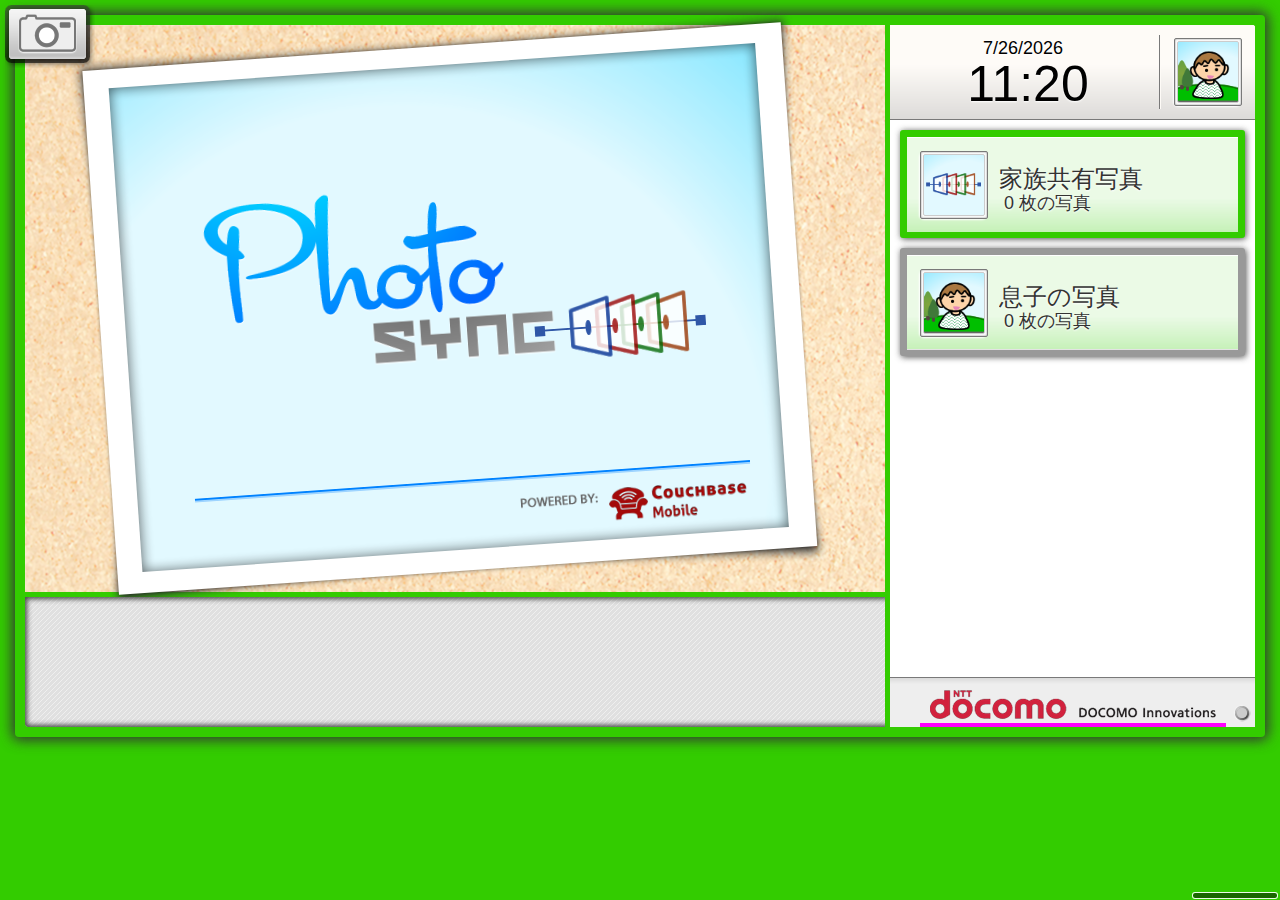
==== examples/PhotoShare/photoshare/_attachments/index.html @ 5a2bfc91 "Adding a PhotoShare demo app into examples folder" ====
<!--
/**
 * Copyright (c) 2011 DOCOMO Innovations, Inc.
 *
 * DOCOMO Innovations, Inc. (DOCOMO Innovations) licenses
 * this software under the Apache License, Version 2.0 (Apache License 2.0)
 * for the software disclosed herein. For terms and conditions under
 * the Apache License 2.0, please refer to http://www.apache.org/licenses/.
 *
 * DOCOMO Innovations may not be held liable for failing to maintain or
 * support the software, and DOCOMO Innovations is not responsible for
 * any damage or loss experienced from using the software.
 *
 * Please contact the IT Manager at DOCOMO Innovations for all issues
 * related to the software.
 *
 */
 -->
<!DOCTYPE HTML>
<html>
<head>
<title>DOCOMO Innovations - Photo Share App</title>
    <!-- <meta name="viewport" content="width=device-width, initial-scale=1, maximum-scale=1"> -->
    <meta http-equiv="Content-Type" content="text/html; charset=UTF-8"/>
    <link rel="stylesheet" href="css/style.css" />
  
    <script type="text/javascript">
	var myScroll;
	function loaded() {
	    myScroll = new iScroll('wrapper');
	}
	document.addEventListener('touchmove', function (e) { e.preventDefault(); }, false);
	document.addEventListener('DOMContentLoaded', loaded, false);
	
    </script>
    
    <style type="text/css" media="all"> 
	#wrapper {
	    height:100%;
	    overflow:auto;
	}
	#scroller {
	  /*
	    width:101%;
	    height:100%;
	    float:left;
	    padding:0;
	  */
	    
	float:left;
	width:870px;
	height:130px;
	padding:0;
	}
    </style>
</head>


<!-- 
    Notes:
    - Set the body class to "user_color_" + orange, red, blue, green to change the frame color
    - To turn on overlay mode add the "overlay-mode" class to the body.
    - I have also disabled scrolling. To re-enable scroll, remove "overflow: hidden" from line 26 of the CSS file.
 -->
<body class="overlay-mode---">
<div id="page-wrapper" data-role="page">

<!-- Outer Frame -->
<div class="outer-frame" >

<!-- Camera Icon -->
<a href="javascript: void(0);" id="camera_button"></a>


<!-- Col1 : Main Area and Thm Area-->
    <div id="col1" class="columns">


    <!-- Col 1 : Stage Panel: Main Photo Viewing Panel -->
	    <div id="stage-panel">
	        
	        <!-- 
			    Notes:
			    - All the photos use the same DOM structure.
			    - There are additional classes that'll set the size and styles
			    - For the full res photos, we will need to set either horizontal or vertical
			    - If possible, please add the style "-webkit-transform: rotate(5deg);" to the ul element and randomly sets the rotation value between -5deg ~ 5deg.
			 -->
	        <!-- SAMPLE: Horizontal Photo -->
	           <ul class="photo-template photo-large-horizontal" id="stage-photo">
	               <li class="overlay"></li>
	               <li class="photo"></li>
	               <li class="border"></li>
	           </ul>
	        
            <!-- SAMPLE: Vertical Photo -->
               <!-- <ul class="photo-template photo-large-vertical"  style="display: none;">
                   <li class="overlay"></li>
                   <li class="photo"></li>
                   <li class="border"></li>
               </ul> -->

	        
	        
	        
	    </div><!-- //stage-panel -->


    <!-- Col 1 :  Thm Panel : Thumbnail Viewing Panel -->
	    <div id="thm-panel">
		
			<div class="thm-panel-container"> <!-- The outer container of the thm panel for scrolling -->

	        <div id="wrapper">
		    <div id="scroller">
			    <div id="thm-images-attachpoint" class=""><!-- attach thm images here -->

			            <!-- 
			                Notes:
			                - The thumbnail photos use the same DOM structure.
			                - The "selected" class will set the green glow around the thumbnail
			                - by adding "friend_color_" + red, blue, orange and green will set the color of the borders
			             -->
				     
			
			<!-- SAMPLE thumbnail: Default color -->
		               <ul class="photo-template photo-thumbnail" style="display:none;">
		                   <li class="overlay"></li>
		                   <li class="photo"></li>
		                   <li class="border"></li>
		               </ul>

                       <!-- SAMPLE thumbnail: Default color, selected-->
                       <!-- <ul class="photo-template photo-thumbnail selected" >
                           <li class="overlay"></li>
                           <li class="photo"></li>
                           <li class="border"></li>
                       </ul> -->

                       <!-- SAMPLE thumbnail: Default color, selected-->
                       <!-- <ul class="photo-template photo-thumbnail friend_color_red" >
                           <li class="overlay"></li>
                           <li class="photo"></li>
                           <li class="border"></li>
                       </ul> -->

                       <!-- SAMPLE thumbnail: Default color, selected-->
                       <!-- <ul class="photo-template photo-thumbnail friend_color_blue" >
                           <li class="overlay"></li>
                           <li class="photo"></li>
                           <li class="border"></li>
                       </ul> -->
		  
		           
			    </div><!-- //#thm-images-attachpoint -->
	          </div>
		</div>
			 </div><!-- //thm-panel-container -->

	    </div><!-- //#thm-panel -->

    </div><!-- //#col1 -->


 
 
 

<!-- Col2 : User Selection Area -->
    <div id="col2" class="columns">
	    
	        <!-- Col 2 :  Header : Displays time and user profile pic -->
		        <div class="col2-header">
		            <div class="date-time-container text-shadow">
			            <div id="date" class="date-label">
			                Monday, 09/26/2011
			            </div>
			            <div id="time" class="time">
			                12:34
			                <label id="time-period" class="date-label">PM</label>
			            </div>
			        </div><!-- //date-time-container -->
		
			        <div id="user-profile-attachpoint"> <!-- attach user profile image here -->

		                  <!-- SAMPLE thumbnail: Default color, selected-->
		                       <ul class="photo-template photo-user-profile" >
		                           <li class="overlay"></li>
		                           <li id="user-profile-pic" class="photo profile-pic-all"></li>
		                           <li class="border"></li>
		                       </ul>
                       			        
			        </div><!-- //user-profile-attachpoint -->
		        </div><!-- //col2-header -->



	       <!-- Col 2 : Friends List : List of Friends -->
		        <div id="friend-button-attachpoint" class="col2-body"><!--  attach friends button here -->
                    <!-- 
                        Notes:
                        - by adding "friend_color_" + red, blue, orange and green will set the color of the border and background
                        - The "Selected" class will set the border to the "friend_color"
                     -->

                   <!-- Button template : Everyone's photo HIDDEN -->
		      <a href="#all" id="all" class="friend-button text-shadow friend-color-orange" style="display: none;">
	                    <div class="friend-button-inner">
		                  <ul class="photo-template photo-user-profile" >
	                               <li class="overlay"></li>
	                               <li class="photo profile-pic-all"></li>
	                               <li class="border"></li>
	                           </ul>
    
	                           <div class="friend-name-container name">
	                                <label class="name-label">家族共有写真</label> 
	                                <span class="photo-count">0 枚の写真</span>
	                           </div>
	                         </div>
	                </a>

                    <!-- Button Template : My Photos (User target will dynamically change) -->
                        <a href="#myphotos" id="myphotos" class="friend-button text-shadow friend-color-orange selected">
                              <div class="friend-button-inner">
                                  <ul class="photo-template photo-user-profile" >
                                       <li class="overlay"></li>
                                       <li class="photo profile-pic-all"></li>
                                       <li class="border"></li>
                                   </ul>
        
                                   <div class="friend-name-container name">
                                        <label class="name-label">家族共有写真</label>
                                        <span class="photo-count">0 枚の写真</span>
                                   </div>
                               </div>
                        </a>                 


                    <!-- Button template : Grandpas -->
			            <a href="#grandpa" id="grandpa" class="friend-button text-shadow friend-color-red">
				              <div class="friend-button-inner">
				                  <ul class="photo-template photo-user-profile" >
		                               <li class="overlay"></li>
		                               <li class="photo profile-pic-grandpa"></li>
		                               <li class="border"></li>
		                           </ul>
		
		                           <div class="friend-name-container name">
		                                <label class="name-label">おじいちゃん</label>
		                                <span class="photo-count">0 枚の写真</span>
		                           </div>
			                   </div>
			            </a>

                    <!-- Button template : Moms -->
                        <a href="#mom" id="mom" class="friend-button text-shadow friend-color-blue ">
                              <div class="friend-button-inner">
                                  <ul class="photo-template photo-user-profile" >
                                       <li class="overlay"></li>
                                       <li class="photo profile-pic-mom"></li>
                                       <li class="border"></li>
                                   </ul>
                                   <div class="friend-name-container name">
                                        <label class="name-label">お母さん</label>
                                        <span class="photo-count">0 枚の写真</span>
                                   </div>
                               </div>
                        </a>

                   <!-- Button template : Kids -->
                        <a href="#kid" id="kid" class="friend-button text-shadow friend-color-green">
                              <div class="friend-button-inner">
                                  <ul class="photo-template photo-user-profile" >
                                       <li class="overlay"></li>
                                       <li class="photo profile-pic-kid"></li>
                                       <li class="border"></li>
                                   </ul>
                                   <div class="friend-name-container name">
                                        <label class="name-label">息子</label>
                                        <span class="photo-count">0 枚の写真</span>
                                   </div>
                               </div>
                        </a>                        		        
		            
		        </div><!-- //col2-body -->



    		<!-- Col 2 : Footer : DII Logo and AJAX status icon -->
		        <div class="col2-footer">
		            <div class="dii-logo"></div>


                    <!-- 
                        Notes:
                        - The status indicator can change colors. 
                        - Use the classes offline, online, loading, error to set the colors
                     -->
		            <div id="status-indicator" class="offline online loading error "></div> <!-- Use this ID and change the class to one of the 4 states during your xhr request -->
		        </div><!-- //col2-footer -->


    </div><!-- //#col2 -->

</div> <!-- //Outer Frame -->

</div><!-- #page-wrapper -->


<div id="overlay">
    <div class="drag-instruction-text"></div>    
</div>
<script type="application/javascript" src="javascript/iscroll.js"></script>
<script src="javascript/jquery-1.6.4.min.js"></script>
<script src="javascript/phonegap-1.2.0.js"></script>
<script src="javascript/coux.js"></script>
<script src="javascript/app.js"></script>
</body>
</html>
---- examples/PhotoShare/photoshare/_attachments/css/style.css ----
/**
 * Copyright (c) 2011 DOCOMO Innovations, Inc.
 *
 * DOCOMO Innovations, Inc. (DOCOMO Innovations) licenses
 * this software under the Apache License, Version 2.0 (Apache License 2.0)
 * for the software disclosed herein. For terms and conditions under
 * the Apache License 2.0, please refer to http://www.apache.org/licenses/.
 *
 * DOCOMO Innovations may not be held liable for failing to maintain or
 * support the software, and DOCOMO Innovations is not responsible for
 * any damage or loss experienced from using the software.
 *
 * Please contact the IT Manager at DOCOMO Innovations for all issues
 * related to the software.
 *
 */

/******************** CSS Mobile Reset ********************/
html, body
{
    margin: 0;
    padding: 0; 
    border: 0;
}

body 
{
    font-family: Arial, sans-serif;
    line-height:1.5;
    font-size:16px;
    background: #fff;
    color: #000;
    word-wrap: break-word;
    -webkit-text-size-adjust: none;
    width: 1280px;

    /*
    height: 800px;
    height: 752px;
    height: 100%;
    overflow: hidden;
    */
}

h1, h2, h3, h4, h5, h6 { font-weight: normal; }

p img { float: left; margin: 0 10px 5px 0; padding: 0; }

img { border: 0; max-width: 100%; }

table { width:auto; border-collapse: collapse;border-spacing: 0; }


/******************** Typography ********************/

.date-time-container {
    color: 797979 !important;
    }
    
.time {
    font-size: 50px;
    }

.date-label,
.photo-count {
    font-size: 18px;
    }
    
.name-label {
    display: block;
    }

.name {
    font-size: 24px;
    overflow: hidden;
    color: #333;
    font-weight: normal;
    line-height: .9em;
    }

.text-shadow {
    text-shadow: 0px 1px 2px #fff;
    }

a.friend-button {
    font-weight: normal;
    text-decoration: none;
    color: #000;
    }


/******************** Layout ********************/

#page-wrapper { 
	background-image: none;
	height: 100%;
	}

.outer-frame {
    width: 1230px;
    height: 750px;
    height: 702px; 
    
    margin: 15px 15px 0 15px;
    background: #fff none;
    box-shadow: 0px 0px 10px #222;
        -moz-box-shadow: 0px 0px 10px #333;
        -webkit-box-shadow: 0px 0px 13px 3px #333;
    padding: 10px;
    border-radius: 4px;
        -webkit-border-radius: 4px;
    }

.columns {
    float: left;
    height: 100%;
    }
    
/***** Column 1 related styles *****/    
#col1 {
    margin-right: 5px;
    width: 860px;
    }

#stage-panel {
    background: #fff url('images/stageArea_bg.png') 0 0 no-repeat;
    height: 567px;
    border-radius: 3px 0px 0px 0px; 
        -webkit-border-radius: 3px 0px 0px 0px;

    }

#thm-panel {
    margin-top: 5px;
    height: 130px;
    border-radius: 0px 0px 0px 3px; 
        -webkit-border-radius: 0px 0px 0px 3px;
    }    

	.thm-panel-container {
	    height: 130px;
/*
	    overflow-x: scroll;
	    overflow-y: hidden;
*/
	    overflow: hidden;
	    border-radius: 0px 0px 0px 3px; 
	        -webkit-border-radius: 0px 0px 0px 3px;
	    }    
	
		#thm-images-attachpoint {
		    /*width:1280px;*/
		    height:130px;
		    background: #fff url('images/thmArea_bg.png') 0 0 repeat;    
		    box-shadow: inset 0px 0px 5px 2px rgba(33, 33, 33, .8); 
		    -webkit-box-shadow: inset 0px 0px 5px 2px rgba(33, 33, 33, .8);
		    border-radius: 0px 0px 0px 3px; 
	            -webkit-border-radius: 0px 0px 0px 3px;
		    }



/***** Column 2 related styles *****/

#col2 {
    width: 365px;
    display: block;
    background-color: #fff;
    border-radius: 0px 3px 3px 0px; 
        -webkit-border-radius: 0px 3px 3px 0px;
    position:relative;        
    }

	
	.col2-header {
	    height: 94px;
	    background: #fff url('images/navcol_top_bg_gradient.png') 0 0 repeat-x;
	    border-bottom: 1px solid #797979;
	    border-radius: 0px 3px 0px 0px; 
	        -webkit-border-radius: 0px 3px 0px 0px;
	    }
	
	    .date-time-container {
	        float: left;        
	        background: transparent url('images/navcol_top_separator.png') top right repeat-y;
	        margin: 10px 0 10px 5px;
	        height: 74px;
	        width: 266px;
	        text-align: center;
	        overflow: hidden;         
	        }
	        .time {
	            margin-top: -15px;
	            }
	        .date-label {
	            margin-left: -10px;
	            }
	    #user-profile-attachpoint {
	        height: 94px;
	        width: 94px;
	        display: block;
	        float: right;
	        }
	        
	        
	.col2-footer {
        border-top: 1px solid #797979;
        height: 49px;
        background: #eee url('images/navcol_bottom_gradient.png') top right repeat-x;	   
        position: absolute;
        bottom: 0px;
        width: 365px;
        }
        .dii-logo {
            float: left;
            display: block;
            margin: 8px 0 0 30px;
            width: 306px;
            height: 37px;
            background: #eee url('images/logo_dii.png') 0 0 no-repeat;
            }
            .dii-logo.user-chooser {
              border-bottom:4px solid #f0f;
                }
        #status-indicator.resettable {
          border-bottom:4px solid #ff0;
            }
        #status-indicator {
            float: right;
            display: block;
            margin: 26px 4px 0px 0px;
            width: 18px;
            height: 18px;
            background: transparent url('images/icon_status_sprite_18x18.png') 0 0 no-repeat;
            overflow: hidden;
            }
            
            #status-indicator.online { background-position: -50px 0px;}
            #status-indicator.loading { background-position: -100px 0px;}
            #status-indicator.error { background-position: -150px 0px;}
            #status-indicator.offline { background-position: 0px 0px;}


/***** Overlay *****/
#overlay {
    display: none;
    height: 100%;
    width: 100%;
    background-color: rgba(0,0,0, .6);
    position: absolute;
    top: 0;
    left: 0;
    z-index: 100;
    }

	.drag-instruction-text {
	    display: none;
	    width: 440px;
	    height: 220px;
	    background: transparent url('images/overlay-instructions.png') 0 0 no-repeat;
	    position: relative;
	    top: 35px;
	    left: 475px;
	    }

.overlay-mode #overlay,
.overlay-mode .drag-instruction-text {
    display: block;
    }
    
.overlay-mode .friend-button {
    position: relative;
    z-index: 101;
    }

.overlay-mode #all
/*.overlay-mode #myphotos */{
    visibility: hidden;
    }



/***** Photo Image Template *****/
/* Default: Large Horizontal Photo */
/*
New photo side:
Frame Size:
730x560

PhotoSize:
660x485

*/


ul.photo-template {
    display: block;
/*
    height: 600px ;
    width: 770px;
*/

    height: 560px ;
    width: 730px;


    list-style: none;
    margin: 0;
    padding: 0;
    float: left;
    position:relative;
    top: 6px;
    left: 60px;
    -webkit-transform: rotate(0deg); 
    }

	ul.photo-template li {
	    display: block;
	    float: left;
	    position: absolute;
	    }

    ul.photo-template li.overlay {
        display: none;
        z-index: 52;    
/*
        height: 525px;
        width: 700px;
*/
        height: 485px;
        width: 660px;


        background-color: #333;
        top: 34px;
        left: 34px;
        }
            
    ul.photo-template li.photo {
/*
        height: 525px;
        width: 700px;
*/
        height: 485px;
        width: 660px;

        overflow: hidden;
        z-index: 51;
        top: 34px;
        left: 34px;
        background-image: url('images/photosync_image.png');
        background-size:contain;
        background-position: center center;
        background-repeat: no-repeat;
        }

	ul.photo-template li.border {
	    background: transparent url('images/photo_lg_horiz_shadow.png') 0 0 no-repeat;
/*
	    height: 600px ;
	    width: 770px;
*/
    height: 560px ;
    width: 730px;



	    z-index: 50;
        top: 0px;
        left: 0px;
	    }

     ul.photo-large-horizontal {
        -webkit-transform: rotate(-4deg);
        }
     
    /* Large Vertical Photo */
    ul.photo-template.photo-large-vertical {
        height: 614px ;
        width: 475px;
        top: 0;
        left: 200px;
        -webkit-transform: rotate(5deg); 
        }
        ul.photo-template.photo-large-vertical li.photo { 
            height: 540px ;
            width: 405px;
            }
        ul.photo-template.photo-large-vertical li.border {
            background-image: url('images/photo_lg_vert_shadow.png');
            height: 614px ;
            width: 475px;
            }

	/* Photo Thumbnail*/
	ul.photo-template.photo-thumbnail {
		left: 10px;
	    margin: 7px 10px 0;
	    height: 100px;
	    width: 100px;
	    float: left;
        box-shadow: 1px 1px 5px 0px rgba(33, 33, 33, .8); 
           -webkit-box-shadow: 1px 1px 5px 0px rgba(33, 33, 33, .8);
        border-radius: 5px; 
           -webkit-border-radius: 5px;
	    }
	
	    ul.photo-template.photo-thumbnail li {
	        border-radius: 5px; 
	            -webkit-border-radius: 5px;
	        }
        	
	    ul.photo-template.photo-thumbnail li.overlay {
	        z-index: 52;    
	        height: 100px;
	        width: 100px;
	        background: transparent url('images/photo_thm_top_gradient.png') 0 0 no-repeat;
	        top: 0px;
	        left: 0px;
	        display: block;
	        }    

	    ul.photo-template.photo-thumbnail li.photo {
	        height: 82px;
	        width: 82px;
	        z-index: 51;
	        top: 9px;
	        left: 9px;
	        background-image: url('images/test_thm_img_horiz.png');
	        background-size: cover;
	        }
	
	    ul.photo-template.photo-thumbnail li.border {
	        background: #fff none;
	        height: 100px ;
	        width: 100px;
	        top: 0px;
	        left: 0px;
	        }
        
        /* Selected */        
        ul.photo-template.photo-thumbnail.selected {
            box-shadow: 0px 0px 12px 2px rgba(00, 255, 00, .8); 
               -webkit-box-shadow: 0px 0px 12px 2px rgba(00, 255, 00, .8);
            }

        
    /* User Profile Picture*/
    ul.photo-template.photo-user-profile {
        margin: 13px;
        height: 66px;
        width: 66px;
        top:0;
        left: 0;
        box-shadow: 0px 1px 2px 1px #fff; 
           -webkit-box-shadow: 0px 2px 2px 1px #fff;
        border-radius: 4px; 
           -webkit-border-radius: 4px;
        }
    
        ul.photo-template.photo-user-profile li {
            border-radius: 2px; 
                -webkit-border-radius: 2px;
            }
            
        ul.photo-template.photo-user-profile li.photo {
            height: 60px;
            width: 60px;
            z-index: 51;
            top: 3px;
            left: 3px;
            background-image: url('images/test_thm_img_horiz.png');
            border: 1px solid #ccc;
            }
    
        ul.photo-template.photo-user-profile li.border {
            border: 1px solid #797979;
            background: #fff none;
            height: 66px;
            width: 66px;
            top: 0px;
            left: 0px;
            box-shadow: inset 0px 0px 2px 0px rgba(00, 00, 00, .5); 
                -webkit-box-shadow: inset 0px 0px 2px 0px rgba(00, 00, 00, .5);
            }

        ul.photo-template li.photo.profile-pic-mom {
            background-image: url('images/profile_pic_mom.png');
            }

        ul.photo-template li.photo.profile-pic-dad,
        ul.photo-template li.photo.profile-pic-grandpa {
            background-image: url('images/profile_pic_dad.png');
            }

        ul.photo-template li.photo.profile-pic-kid {
            background-image: url('images/profile_pic_kid.png');
            }

        ul.photo-template li.photo.profile-pic-all {
            background-image: url('images/profile_pic_everyone.png');
            }


/*        
photosync_image.png
profile_pic_dad.png
profile_pic_everyone.png
profile_pic_kid.png
*/

        
/***** Friend Button *****/

a.friend-button {
    margin: 10px;
    display: block;
    border: 7px solid #999;
    background-color: #999;
    height: 94px;
    box-shadow: 1px 1px 6px 0px rgba(33, 33, 33, .8); 
      -webkit-box-shadow:  1px 1px 6px 0px rgba(33, 33, 33, .8);
    border-radius: 3px; 
        -webkit-border-radius: 3px;
    }

    a.friend-button:hover {
        border-color: #666;
        }

    .friend-button-inner {
        height: 94px;
        border-top: 1px solid #fff;
        background: transparent url('images/user_btn_background.png') bottom left repeat-x;
        }

    .friend-name-container {
        float: left;
        display: block;
        overflow: hidden;
        white-space: nowrap;
        width: 225px;
        margin-top: 20px;
        padding-bottom: 5px;
        }
        
        .name-label {
            margin-top: 10px;
            }
        .photo-count {
            padding-left: 5px;
            }

/***** Camera Button *****/

a#camera_button {
    display: block;
    position: fixed;
    top: 5px;
    left: 5px;
    width: 92px;
    height: 65px;
    background: transparent url('images/icon_camera_sprite_65x92.png') 0 0 no-repeat;
    z-index: 90;
    }

a#camera_button:hover {
    background-position: -150px 0;
    }
    
    
.overlay-mode #camera_button {
    display: none;
    }



/******************** LG Size Adjustment ********************/

.lg {} /* tablet resolution: 1280×768 (32px less) */

	.lg .outer-frame {
		height: 670px;
		}
	
	.lg #stage-panel {
		height: 535px;
		}
		
	.lg ul.photo-large-horizontal {
		height: 520px;
		top: -12px;
		z-index: 80 ;
		}	
	.lg ul.photo-large-horizontal li.border {
		height: 560px ;
		} 

/******************** User Theme Colors ********************/

/* User Colors (outside frame/borders) */

.user_color_red { background-color: #FF0000;}
.user_color_red #page-wrapper   { background-color: #FF0000;}
.user_color_red .outer-frame    { background-color: #FF0000;}

.user_color_blue { background-color: #0094F7;}
.user_color_blue #page-wrapper   { background-color: #0094F7;}
.user_color_blue .outer-frame    { background-color: #0094F7;}

.user_color_orange { background-color: #ff6600;}
.user_color_orange #page-wrapper   { background-color: #ff6600;}
.user_color_orange .outer-frame    { background-color: #ff6600;}

.user_color_green { background-color: #33cc00;}
.user_color_green #page-wrapper   { background-color: #33cc00;}
.user_color_green .outer-frame    { background-color: #33cc00;}
 
 
/* Friend Colors ( thm borders ) */
ul.photo-template.friend_color_red li.border { background-color: #ff0000; }

ul.photo-template.friend_color_blue li.border { background-color: #0094F7; }

ul.photo-template.friend_color_orange li.border { background-color: #ff6600; }

ul.photo-template.friend_color_green li.border { background-color: #33cc00; }
 
 
/* Friend Colors ( button border and background-color) */
a.friend-button.friend-color-red { background-color: #FF0000; }
a.friend-button.friend-color-red.selected,
a.friend-button.friend-color-red:hover { border-color: #FF0000; }

a.friend-button.friend-color-blue { background-color: #0094F7; }
a.friend-button.friend-color-blue.selected,
a.friend-button.friend-color-blue:hover { border-color: #0094F7; }

a.friend-button.friend-color-orange { background-color: #ff6600; }
a.friend-button.friend-color-orange.selected,
a.friend-button.friend-color-orange:hover { border-color: #ff6600; }

a.friend-button.friend-color-green { background-color: #33cc00; }
a.friend-button.friend-color-green.selected,
a.friend-button.friend-color-green:hover { border-color: #33cc00; }
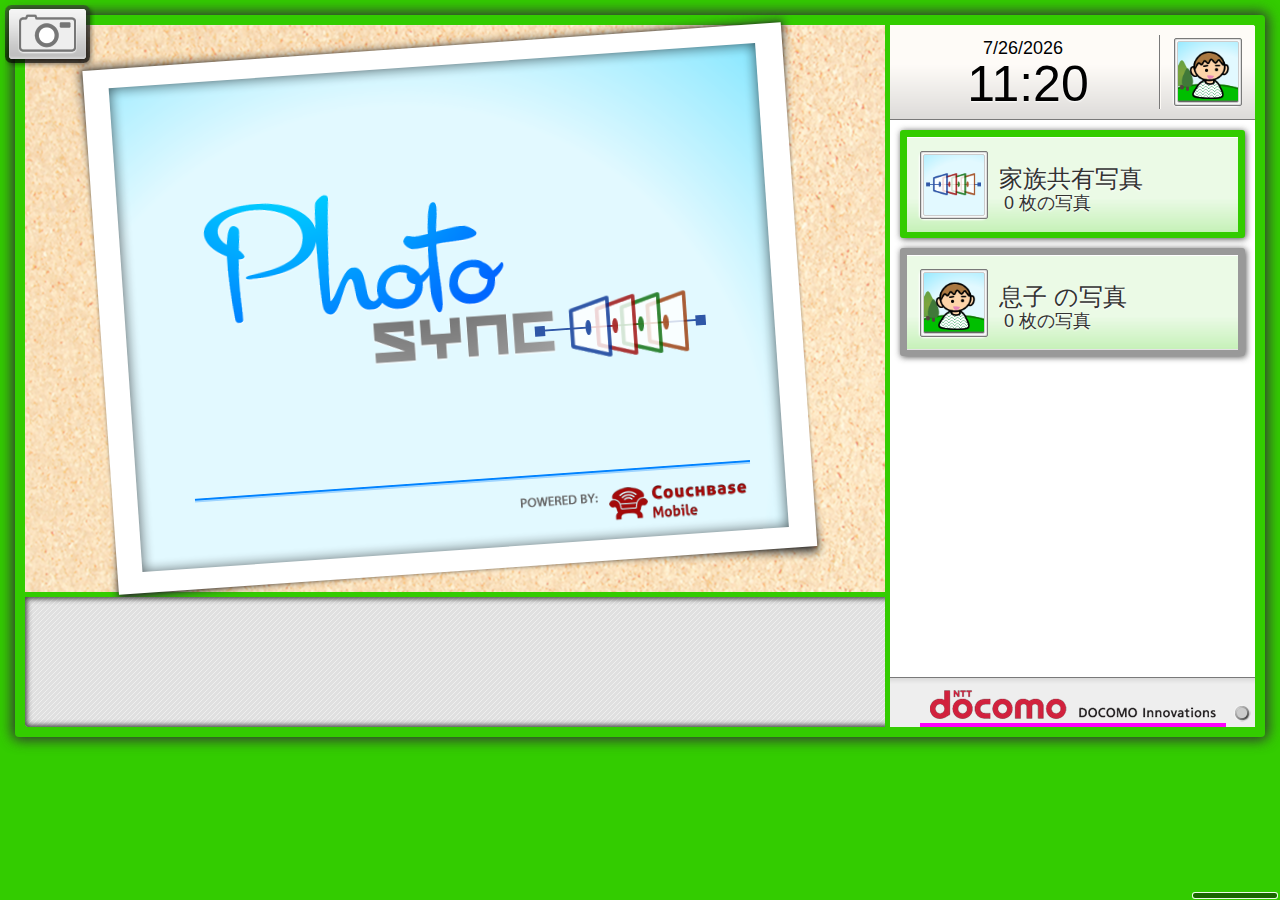
==== commit 6b770e02: "Changed two white spaces in app.js, index.html and style.css" ====
--- a/examples/PhotoShare/photoshare/_attachments/index.html
+++ b/examples/PhotoShare/photoshare/_attachments/index.html
@@ -1,319 +1,293 @@
 <!--
 /**
- * Copyright (c) 2011 DOCOMO Innovations, Inc.
- *
- * DOCOMO Innovations, Inc. (DOCOMO Innovations) licenses
- * this software under the Apache License, Version 2.0 (Apache License 2.0)
- * for the software disclosed herein. For terms and conditions under
- * the Apache License 2.0, please refer to http://www.apache.org/licenses/.
- *
- * DOCOMO Innovations may not be held liable for failing to maintain or
- * support the software, and DOCOMO Innovations is not responsible for
- * any damage or loss experienced from using the software.
- *
- * Please contact the IT Manager at DOCOMO Innovations for all issues
- * related to the software.
- *
- */
- -->
-<!DOCTYPE HTML>
+* Copyright (c) 2011-2012 DOCOMO Innovations, Inc.
+*
+* DOCOMO Innovations, Inc. (DOCOMO Innovations) licenses
+* this software under the Apache License, Version 2.0 (Apache License 2.0)
+* for the software disclosed herein. For terms and conditions under
+* the Apache License 2.0, please refer to http://www.apache.org/licenses/.
+*
+* DOCOMO Innovations may not be held liable for failing to maintain or
+* support the software, and DOCOMO Innovations is not responsible for
+* any damage or loss experienced from using the software.
+*
+* Please contact the IT Manager at DOCOMO Innovations for all issues
+* related to the software.
+*
+*/
+--> <!DOCTYPE HTML>
 <html>
-<head>
-<title>DOCOMO Innovations - Photo Share App</title>
+  <head>
+    <title>DOCOMO Innovations - Photo Share App</title>
     <!-- <meta name="viewport" content="width=device-width, initial-scale=1, maximum-scale=1"> -->
     <meta http-equiv="Content-Type" content="text/html; charset=UTF-8"/>
     <link rel="stylesheet" href="css/style.css" />
-  
     <script type="text/javascript">
-	var myScroll;
-	function loaded() {
-	    myScroll = new iScroll('wrapper');
-	}
-	document.addEventListener('touchmove', function (e) { e.preventDefault(); }, false);
-	document.addEventListener('DOMContentLoaded', loaded, false);
-	
-    </script>
-    
-    <style type="text/css" media="all"> 
-	#wrapper {
-	    height:100%;
-	    overflow:auto;
-	}
-	#scroller {
-	  /*
-	    width:101%;
-	    height:100%;
-	    float:left;
-	    padding:0;
-	  */
-	    
-	float:left;
-	width:870px;
-	height:130px;
-	padding:0;
-	}
+      var myScroll;
+      function loaded(){
+       myScroll = new iScroll('wrapper');
+      }
+      
+      document.addEventListener('touchmove', function(e){
+       e.preventDefault();
+      }, false);
+      document.addEventListener('DOMContentLoaded', loaded, false);
+    </script>
+    <!-- Photo Scroller-->
+    <style type="text/css" media="all">
+      #wrapper {
+        height: 100%;
+        overflow: auto;
+      }
+      
+      #scroller {
+        float: left;
+        width: 870px;
+        height: 130px;
+        padding: 0;
+      }
     </style>
-</head>
-
-
-<!-- 
-    Notes:
-    - Set the body class to "user_color_" + orange, red, blue, green to change the frame color
-    - To turn on overlay mode add the "overlay-mode" class to the body.
-    - I have also disabled scrolling. To re-enable scroll, remove "overflow: hidden" from line 26 of the CSS file.
- -->
-<body class="overlay-mode---">
-<div id="page-wrapper" data-role="page">
-
-<!-- Outer Frame -->
-<div class="outer-frame" >
-
-<!-- Camera Icon -->
-<a href="javascript: void(0);" id="camera_button"></a>
-
-
-<!-- Col1 : Main Area and Thm Area-->
-    <div id="col1" class="columns">
-
-
-    <!-- Col 1 : Stage Panel: Main Photo Viewing Panel -->
-	    <div id="stage-panel">
-	        
-	        <!-- 
-			    Notes:
-			    - All the photos use the same DOM structure.
-			    - There are additional classes that'll set the size and styles
-			    - For the full res photos, we will need to set either horizontal or vertical
-			    - If possible, please add the style "-webkit-transform: rotate(5deg);" to the ul element and randomly sets the rotation value between -5deg ~ 5deg.
-			 -->
-	        <!-- SAMPLE: Horizontal Photo -->
-	           <ul class="photo-template photo-large-horizontal" id="stage-photo">
-	               <li class="overlay"></li>
-	               <li class="photo"></li>
-	               <li class="border"></li>
-	           </ul>
-	        
-            <!-- SAMPLE: Vertical Photo -->
-               <!-- <ul class="photo-template photo-large-vertical"  style="display: none;">
-                   <li class="overlay"></li>
-                   <li class="photo"></li>
-                   <li class="border"></li>
-               </ul> -->
-
-	        
-	        
-	        
-	    </div><!-- //stage-panel -->
-
-
-    <!-- Col 1 :  Thm Panel : Thumbnail Viewing Panel -->
-	    <div id="thm-panel">
-		
-			<div class="thm-panel-container"> <!-- The outer container of the thm panel for scrolling -->
-
-	        <div id="wrapper">
-		    <div id="scroller">
-			    <div id="thm-images-attachpoint" class=""><!-- attach thm images here -->
-
-			            <!-- 
-			                Notes:
-			                - The thumbnail photos use the same DOM structure.
-			                - The "selected" class will set the green glow around the thumbnail
-			                - by adding "friend_color_" + red, blue, orange and green will set the color of the borders
-			             -->
-				     
-			
-			<!-- SAMPLE thumbnail: Default color -->
-		               <ul class="photo-template photo-thumbnail" style="display:none;">
-		                   <li class="overlay"></li>
-		                   <li class="photo"></li>
-		                   <li class="border"></li>
-		               </ul>
-
-                       <!-- SAMPLE thumbnail: Default color, selected-->
-                       <!-- <ul class="photo-template photo-thumbnail selected" >
-                           <li class="overlay"></li>
-                           <li class="photo"></li>
-                           <li class="border"></li>
-                       </ul> -->
-
-                       <!-- SAMPLE thumbnail: Default color, selected-->
-                       <!-- <ul class="photo-template photo-thumbnail friend_color_red" >
-                           <li class="overlay"></li>
-                           <li class="photo"></li>
-                           <li class="border"></li>
-                       </ul> -->
-
-                       <!-- SAMPLE thumbnail: Default color, selected-->
-                       <!-- <ul class="photo-template photo-thumbnail friend_color_blue" >
-                           <li class="overlay"></li>
-                           <li class="photo"></li>
-                           <li class="border"></li>
-                       </ul> -->
-		  
-		           
-			    </div><!-- //#thm-images-attachpoint -->
-	          </div>
-		</div>
-			 </div><!-- //thm-panel-container -->
-
-	    </div><!-- //#thm-panel -->
-
-    </div><!-- //#col1 -->
-
-
- 
- 
- 
-
-<!-- Col2 : User Selection Area -->
-    <div id="col2" class="columns">
-	    
-	        <!-- Col 2 :  Header : Displays time and user profile pic -->
-		        <div class="col2-header">
-		            <div class="date-time-container text-shadow">
-			            <div id="date" class="date-label">
-			                Monday, 09/26/2011
-			            </div>
-			            <div id="time" class="time">
-			                12:34
-			                <label id="time-period" class="date-label">PM</label>
-			            </div>
-			        </div><!-- //date-time-container -->
-		
-			        <div id="user-profile-attachpoint"> <!-- attach user profile image here -->
-
-		                  <!-- SAMPLE thumbnail: Default color, selected-->
-		                       <ul class="photo-template photo-user-profile" >
-		                           <li class="overlay"></li>
-		                           <li id="user-profile-pic" class="photo profile-pic-all"></li>
-		                           <li class="border"></li>
-		                       </ul>
-                       			        
-			        </div><!-- //user-profile-attachpoint -->
-		        </div><!-- //col2-header -->
-
-
-
-	       <!-- Col 2 : Friends List : List of Friends -->
-		        <div id="friend-button-attachpoint" class="col2-body"><!--  attach friends button here -->
-                    <!-- 
-                        Notes:
-                        - by adding "friend_color_" + red, blue, orange and green will set the color of the border and background
-                        - The "Selected" class will set the border to the "friend_color"
-                     -->
-
-                   <!-- Button template : Everyone's photo HIDDEN -->
-		      <a href="#all" id="all" class="friend-button text-shadow friend-color-orange" style="display: none;">
-	                    <div class="friend-button-inner">
-		                  <ul class="photo-template photo-user-profile" >
-	                               <li class="overlay"></li>
-	                               <li class="photo profile-pic-all"></li>
-	                               <li class="border"></li>
-	                           </ul>
-    
-	                           <div class="friend-name-container name">
-	                                <label class="name-label">家族共有写真</label> 
-	                                <span class="photo-count">0 枚の写真</span>
-	                           </div>
-	                         </div>
-	                </a>
-
-                    <!-- Button Template : My Photos (User target will dynamically change) -->
-                        <a href="#myphotos" id="myphotos" class="friend-button text-shadow friend-color-orange selected">
-                              <div class="friend-button-inner">
-                                  <ul class="photo-template photo-user-profile" >
-                                       <li class="overlay"></li>
-                                       <li class="photo profile-pic-all"></li>
-                                       <li class="border"></li>
-                                   </ul>
-        
-                                   <div class="friend-name-container name">
-                                        <label class="name-label">家族共有写真</label>
-                                        <span class="photo-count">0 枚の写真</span>
-                                   </div>
-                               </div>
-                        </a>                 
-
-
-                    <!-- Button template : Grandpas -->
-			            <a href="#grandpa" id="grandpa" class="friend-button text-shadow friend-color-red">
-				              <div class="friend-button-inner">
-				                  <ul class="photo-template photo-user-profile" >
-		                               <li class="overlay"></li>
-		                               <li class="photo profile-pic-grandpa"></li>
-		                               <li class="border"></li>
-		                           </ul>
-		
-		                           <div class="friend-name-container name">
-		                                <label class="name-label">おじいちゃん</label>
-		                                <span class="photo-count">0 枚の写真</span>
-		                           </div>
-			                   </div>
-			            </a>
-
-                    <!-- Button template : Moms -->
-                        <a href="#mom" id="mom" class="friend-button text-shadow friend-color-blue ">
-                              <div class="friend-button-inner">
-                                  <ul class="photo-template photo-user-profile" >
-                                       <li class="overlay"></li>
-                                       <li class="photo profile-pic-mom"></li>
-                                       <li class="border"></li>
-                                   </ul>
-                                   <div class="friend-name-container name">
-                                        <label class="name-label">お母さん</label>
-                                        <span class="photo-count">0 枚の写真</span>
-                                   </div>
-                               </div>
-                        </a>
-
-                   <!-- Button template : Kids -->
-                        <a href="#kid" id="kid" class="friend-button text-shadow friend-color-green">
-                              <div class="friend-button-inner">
-                                  <ul class="photo-template photo-user-profile" >
-                                       <li class="overlay"></li>
-                                       <li class="photo profile-pic-kid"></li>
-                                       <li class="border"></li>
-                                   </ul>
-                                   <div class="friend-name-container name">
-                                        <label class="name-label">息子</label>
-                                        <span class="photo-count">0 枚の写真</span>
-                                   </div>
-                               </div>
-                        </a>                        		        
-		            
-		        </div><!-- //col2-body -->
-
-
-
-    		<!-- Col 2 : Footer : DII Logo and AJAX status icon -->
-		        <div class="col2-footer">
-		            <div class="dii-logo"></div>
-
-
-                    <!-- 
-                        Notes:
-                        - The status indicator can change colors. 
-                        - Use the classes offline, online, loading, error to set the colors
-                     -->
-		            <div id="status-indicator" class="offline online loading error "></div> <!-- Use this ID and change the class to one of the 4 states during your xhr request -->
-		        </div><!-- //col2-footer -->
-
-
-    </div><!-- //#col2 -->
-
-</div> <!-- //Outer Frame -->
-
-</div><!-- #page-wrapper -->
-
-
-<div id="overlay">
-    <div class="drag-instruction-text"></div>    
-</div>
-<script type="application/javascript" src="javascript/iscroll.js"></script>
-<script src="javascript/jquery-1.6.4.min.js"></script>
-<script src="javascript/phonegap-1.2.0.js"></script>
-<script src="javascript/coux.js"></script>
-<script src="javascript/app.js"></script>
-</body>
-</html>+  </head>
+  <!--
+  Notes:
+  - Set the body class to "user_color_" + orange, red, blue, green to change the frame color
+  - To turn on overlay mode add the "overlay-mode" class to the body.
+  - I have also disabled scrolling. To re-enable scroll, remove "overflow: hidden" from line 26 of the CSS file.
+  -->
+  <body class="overlay-mode---">
+    <div id="page-wrapper" data-role="page">
+      <!-- Outer Frame -->
+      <div class="outer-frame">
+        <!-- Camera Icon --><a href="javascript: void(0);" id="camera_button"></a>
+        <!-- Col1 : Main Area and Thm Area-->
+        <div id="col1" class="columns">
+          <!-- Col 1 : Stage Panel: Main Photo Viewing Panel -->
+          <div id="stage-panel">
+            <!--
+            Notes:
+            - All the photos use the same DOM structure.
+            - There are additional classes that'll set the size and styles
+            - For the full res photos, we will need to set either horizontal or vertical
+            - If possible, please add the style "-webkit-transform: rotate(5deg);" to the ul element and randomly sets the rotation value between -5deg ~ 5deg.
+            --><!-- SAMPLE: Horizontal Photo -->
+            <ul class="photo-template photo-large-horizontal" id="stage-photo">
+              <li class="overlay">
+              </li>
+              <li class="photo">
+              </li>
+              <li class="border">
+              </li>
+            </ul>
+            <!-- SAMPLE: Vertical Photo --><!-- <ul class="photo-template photo-large-vertical"  style="display: none;">
+            <li class="overlay"></li>
+            <li class="photo"></li>
+            <li class="border"></li>
+            </ul> -->
+          </div>
+          <!-- //stage-panel --><!-- Col 1 :  Thm Panel : Thumbnail Viewing Panel -->
+          <div id="thm-panel">
+            <div class="thm-panel-container">
+              <!-- The outer container of the thm panel for scrolling --><!-- wrapper :  Scroll Wrapper : Thumbnail Panel Scroller Wrapper -->
+              <div id="wrapper">
+                <!-- scroller :  Thm Panel : Thumbnail Panel Scroller -->
+                <div id="scroller">
+                  <div id="thm-images-attachpoint" class="">
+                    <!-- attach thm images here --><!--
+                    Notes:
+                    - The thumbnail photos use the same DOM structure.
+                    - The "selected" class will set the green glow around the thumbnail
+                    - by adding "friend_color_" + red, blue, orange and green will set the color of the borders
+                    --><!-- SAMPLE thumbnail: Default color -->
+                    <ul class="photo-template photo-thumbnail" style="display:none;">
+                      <li class="overlay">
+                      </li>
+                      <li class="photo">
+                      </li>
+                      <li class="border">
+                      </li>
+                    </ul>
+                    <!-- SAMPLE thumbnail: Default color, selected--><!-- <ul class="photo-template photo-thumbnail selected" >
+                    <li class="overlay"></li>
+                    <li class="photo"></li>
+                    <li class="border"></li>
+                    </ul> --><!-- SAMPLE thumbnail: Default color, selected--><!-- <ul class="photo-template photo-thumbnail friend_color_red" >
+                    <li class="overlay"></li>
+                    <li class="photo"></li>
+                    <li class="border"></li>
+                    </ul> --><!-- SAMPLE thumbnail: Default color, selected--><!-- <ul class="photo-template photo-thumbnail friend_color_blue" >
+                    <li class="overlay"></li>
+                    <li class="photo"></li>
+                    <li class="border"></li>
+                    </ul> -->
+                  </div>
+                  <!-- //#thm-images-attachpoint -->
+                </div>
+              </div>
+            </div>
+            <!-- //thm-panel-container -->
+          </div>
+          <!-- //#thm-panel -->
+        </div>
+        <!-- //#col1 --><!-- Col2 : User Selection Area -->
+        <div id="col2" class="columns">
+          <!-- Col 2 :  Header : Displays time and user profile pic -->
+          <div class="col2-header">
+            <div class="date-time-container text-shadow">
+              <div id="date" class="date-label">
+                Monday, 09/26/2011
+              </div>
+              <div id="time" class="time">
+                12:34
+                <label id="time-period" class="date-label">
+                  PM
+                </label>
+              </div>
+            </div>
+            <!-- //date-time-container -->
+            <div id="user-profile-attachpoint">
+              <!-- attach user profile image here --><!-- SAMPLE thumbnail: Default color, selected-->
+              <ul class="photo-template photo-user-profile">
+                <li class="overlay">
+                </li>
+                <li id="user-profile-pic" class="photo profile-pic-all">
+                </li>
+                <li class="border">
+                </li>
+              </ul>
+            </div>
+            <!-- //user-profile-attachpoint -->
+          </div>
+          <!-- //col2-header --><!-- Col 2 : Friends List : List of Friends -->
+          <div id="friend-button-attachpoint" class="col2-body">
+            <!--  attach friends button here --><!--
+            Notes:
+            - by adding "friend_color_" + red, blue, orange and green will set the color of the border and background
+            - The "Selected" class will set the border to the "friend_color"
+            --><!-- Button template : Everyone's photo HIDDEN --><a href="#all" id="all" class="friend-button text-shadow friend-color-orange" style="display: none;">
+              <div class="friend-button-inner">
+                <ul class="photo-template photo-user-profile">
+                  <li class="overlay">
+                  </li>
+                  <li class="photo profile-pic-all">
+                  </li>
+                  <li class="border">
+                  </li>
+                </ul>
+                <div class="friend-name-container name">
+                  <label class="name-label">
+                    家族共有写真
+                  </label>
+                  <span class="photo-count">0 枚の写真</span>
+                </div>
+              </div>
+            </a>
+            <!-- Button Template : My Photos (User target will dynamically change) --><a href="#myphotos" id="myphotos" class="friend-button text-shadow friend-color-orange selected">
+              <div class="friend-button-inner">
+                <ul class="photo-template photo-user-profile">
+                  <li class="overlay">
+                  </li>
+                  <li class="photo profile-pic-all">
+                  </li>
+                  <li class="border">
+                  </li>
+                </ul>
+                <div class="friend-name-container name">
+                  <label class="name-label">
+                    家族共有写真
+                  </label>
+                  <span class="photo-count">0 枚の写真</span>
+                </div>
+              </div>
+            </a>
+            <!-- Button template : Grandpas --><a href="#grandpa" id="grandpa" class="friend-button text-shadow friend-color-red">
+              <div class="friend-button-inner">
+                <ul class="photo-template photo-user-profile">
+                  <li class="overlay">
+                  </li>
+                  <li class="photo profile-pic-grandpa">
+                  </li>
+                  <li class="border">
+                  </li>
+                </ul>
+                <div class="friend-name-container name">
+                  <label class="name-label">
+                    おじいちゃん
+                  </label>
+                  <span class="photo-count">0 枚の写真</span>
+                </div>
+              </div>
+            </a>
+            <!-- Button template : Moms --><a href="#mom" id="mom" class="friend-button text-shadow friend-color-blue ">
+              <div class="friend-button-inner">
+                <ul class="photo-template photo-user-profile">
+                  <li class="overlay">
+                  </li>
+                  <li class="photo profile-pic-mom">
+                  </li>
+                  <li class="border">
+                  </li>
+                </ul>
+                <div class="friend-name-container name">
+                  <label class="name-label">
+                    お母さん
+                  </label>
+                  <span class="photo-count">0 枚の写真</span>
+                </div>
+              </div>
+            </a>
+            <!-- Button template : Kids --><a href="#kid" id="kid" class="friend-button text-shadow friend-color-green">
+              <div class="friend-button-inner">
+                <ul class="photo-template photo-user-profile">
+                  <li class="overlay">
+                  </li>
+                  <li class="photo profile-pic-kid">
+                  </li>
+                  <li class="border">
+                  </li>
+                </ul>
+                <div class="friend-name-container name">
+                  <label class="name-label">
+                    息子
+                  </label>
+                  <span class="photo-count">0 枚の写真</span>
+                </div>
+              </div>
+            </a>
+          </div>
+          <!-- //col2-body -->
+          <!-- Col 2 : Footer : DII Logo and AJAX status icon -->
+          <div class="col2-footer">
+            <div class="dii-logo">
+            </div>
+            <!--
+            Notes:
+            - The status indicator can change colors.
+            - Use the classes offline, online, loading, error to set the colors
+            -->
+            <div id="status-indicator" class="offline online loading error ">
+            </div>
+            <!-- Use this ID and change the class to one of the 4 states during your xhr request -->
+          </div>
+          <!-- //col2-footer -->
+        </div>
+        <!-- //#col2 -->
+      </div>
+      <!-- //Outer Frame -->
+    </div>
+    <!-- #page-wrapper -->
+    <div id="overlay">
+      <div class="drag-instruction-text">
+      </div>
+    </div>
+    <script type="application/javascript" src="javascript/iscroll.js">
+    </script>
+    <script src="javascript/jquery-1.6.4.min.js">
+    </script>
+    <script src="javascript/phonegap-1.2.0.js">
+    </script>
+    <script src="javascript/coux.js">
+    </script>
+    <script src="javascript/app.js">
+    </script>
+  </body>
+</html>
--- a/examples/PhotoShare/photoshare/_attachments/css/style.css
+++ b/examples/PhotoShare/photoshare/_attachments/css/style.css
@@ -1,5 +1,5 @@
 /**
- * Copyright (c) 2011 DOCOMO Innovations, Inc.
+ * Copyright (c) 2011-2012 DOCOMO Innovations, Inc.
  *
  * DOCOMO Innovations, Inc. (DOCOMO Innovations) licenses
  * this software under the Apache License, Version 2.0 (Apache License 2.0)
@@ -14,636 +14,679 @@
  * related to the software.
  *
  */
-
 /******************** CSS Mobile Reset ********************/
-html, body
-{
-    margin: 0;
-    padding: 0; 
-    border: 0;
-}
-
-body 
-{
-    font-family: Arial, sans-serif;
-    line-height:1.5;
-    font-size:16px;
-    background: #fff;
-    color: #000;
-    word-wrap: break-word;
-    -webkit-text-size-adjust: none;
-    width: 1280px;
-
-    /*
-    height: 800px;
-    height: 752px;
-    height: 100%;
-    overflow: hidden;
-    */
-}
-
-h1, h2, h3, h4, h5, h6 { font-weight: normal; }
-
-p img { float: left; margin: 0 10px 5px 0; padding: 0; }
-
-img { border: 0; max-width: 100%; }
-
-table { width:auto; border-collapse: collapse;border-spacing: 0; }
-
+html, body {
+  margin: 0;
+  padding: 0;
+  border: 0;
+}
+
+body {
+  font-family: Arial, sans-serif;
+  line-height: 1.5;
+  font-size: 16px;
+  background: #fff;
+  color: #000;
+  word-wrap: break-word;
+  -webkit-text-size-adjust: none;
+  width: 1280px;
+  /*
+   height: 800px;
+   height: 752px;
+   height: 100%;
+   overflow: hidden;
+   */
+}
+
+h1, h2, h3, h4, h5, h6 {
+  font-weight: normal;
+}
+
+p img {
+  float: left;
+  margin: 0 10px 5px 0;
+  padding: 0;
+}
+
+img {
+  border: 0;
+  max-width: 100%;
+}
+
+table {
+  width: auto;
+  border-collapse: collapse;
+  border-spacing: 0;
+}
 
 /******************** Typography ********************/
-
 .date-time-container {
-    color: 797979 !important;
-    }
-    
+  color: 797979 !important;
+}
+
 .time {
-    font-size: 50px;
-    }
-
-.date-label,
-.photo-count {
-    font-size: 18px;
-    }
-    
+  font-size: 50px;
+}
+
+.date-label, .photo-count {
+  font-size: 18px;
+}
+
 .name-label {
-    display: block;
-    }
+  display: block;
+}
 
 .name {
-    font-size: 24px;
-    overflow: hidden;
-    color: #333;
-    font-weight: normal;
-    line-height: .9em;
-    }
+  font-size: 24px;
+  overflow: hidden;
+  color: #333;
+  font-weight: normal;
+  line-height: .9em;
+}
 
 .text-shadow {
-    text-shadow: 0px 1px 2px #fff;
-    }
+  text-shadow: 0px 1px 2px #fff;
+}
 
 a.friend-button {
-    font-weight: normal;
-    text-decoration: none;
-    color: #000;
-    }
-
+  font-weight: normal;
+  text-decoration: none;
+  color: #000;
+}
 
 /******************** Layout ********************/
-
-#page-wrapper { 
-	background-image: none;
-	height: 100%;
-	}
+#page-wrapper {
+  background-image: none;
+  height: 100%;
+}
 
 .outer-frame {
-    width: 1230px;
-    height: 750px;
-    height: 702px; 
-    
-    margin: 15px 15px 0 15px;
-    background: #fff none;
-    box-shadow: 0px 0px 10px #222;
-        -moz-box-shadow: 0px 0px 10px #333;
-        -webkit-box-shadow: 0px 0px 13px 3px #333;
-    padding: 10px;
-    border-radius: 4px;
-        -webkit-border-radius: 4px;
-    }
+  width: 1230px;
+  height: 750px;
+  height: 702px;
+  margin: 15px 15px 0 15px;
+  background: #fff none;
+  box-shadow: 0px 0px 10px #222;
+  -moz-box-shadow: 0px 0px 10px #333;
+  -webkit-box-shadow: 0px 0px 13px 3px #333;
+  padding: 10px;
+  border-radius: 4px;
+  -webkit-border-radius: 4px;
+}
 
 .columns {
-    float: left;
-    height: 100%;
-    }
-    
-/***** Column 1 related styles *****/    
+  float: left;
+  height: 100%;
+}
+
+/***** Column 1 related styles *****/
 #col1 {
-    margin-right: 5px;
-    width: 860px;
-    }
+  margin-right: 5px;
+  width: 860px;
+}
 
 #stage-panel {
-    background: #fff url('images/stageArea_bg.png') 0 0 no-repeat;
-    height: 567px;
-    border-radius: 3px 0px 0px 0px; 
-        -webkit-border-radius: 3px 0px 0px 0px;
-
-    }
+  background: #fff url('images/stageArea_bg.png') 0 0 no-repeat;
+  height: 567px;
+  border-radius: 3px 0px 0px 0px;
+  -webkit-border-radius: 3px 0px 0px 0px;
+}
 
 #thm-panel {
-    margin-top: 5px;
-    height: 130px;
-    border-radius: 0px 0px 0px 3px; 
-        -webkit-border-radius: 0px 0px 0px 3px;
-    }    
-
-	.thm-panel-container {
-	    height: 130px;
-/*
-	    overflow-x: scroll;
-	    overflow-y: hidden;
-*/
-	    overflow: hidden;
-	    border-radius: 0px 0px 0px 3px; 
-	        -webkit-border-radius: 0px 0px 0px 3px;
-	    }    
-	
-		#thm-images-attachpoint {
-		    /*width:1280px;*/
-		    height:130px;
-		    background: #fff url('images/thmArea_bg.png') 0 0 repeat;    
-		    box-shadow: inset 0px 0px 5px 2px rgba(33, 33, 33, .8); 
-		    -webkit-box-shadow: inset 0px 0px 5px 2px rgba(33, 33, 33, .8);
-		    border-radius: 0px 0px 0px 3px; 
-	            -webkit-border-radius: 0px 0px 0px 3px;
-		    }
-
-
+  margin-top: 5px;
+  height: 130px;
+  border-radius: 0px 0px 0px 3px;
+  -webkit-border-radius: 0px 0px 0px 3px;
+}
+
+.thm-panel-container {
+  height: 130px;
+  /*
+   overflow-x: scroll;
+   overflow-y: hidden;
+   */
+  overflow: hidden;
+  border-radius: 0px 0px 0px 3px;
+  -webkit-border-radius: 0px 0px 0px 3px;
+}
+
+#thm-images-attachpoint {
+  /*width:1280px;*/
+  height: 130px;
+  background: #fff url('images/thmArea_bg.png') 0 0 repeat;
+  box-shadow: inset 0px 0px 5px 2px rgba(33, 33, 33, .8);
+  -webkit-box-shadow: inset 0px 0px 5px 2px rgba(33, 33, 33, .8);
+  border-radius: 0px 0px 0px 3px;
+  -webkit-border-radius: 0px 0px 0px 3px;
+}
 
 /***** Column 2 related styles *****/
-
 #col2 {
-    width: 365px;
-    display: block;
-    background-color: #fff;
-    border-radius: 0px 3px 3px 0px; 
-        -webkit-border-radius: 0px 3px 3px 0px;
-    position:relative;        
-    }
-
-	
-	.col2-header {
-	    height: 94px;
-	    background: #fff url('images/navcol_top_bg_gradient.png') 0 0 repeat-x;
-	    border-bottom: 1px solid #797979;
-	    border-radius: 0px 3px 0px 0px; 
-	        -webkit-border-radius: 0px 3px 0px 0px;
-	    }
-	
-	    .date-time-container {
-	        float: left;        
-	        background: transparent url('images/navcol_top_separator.png') top right repeat-y;
-	        margin: 10px 0 10px 5px;
-	        height: 74px;
-	        width: 266px;
-	        text-align: center;
-	        overflow: hidden;         
-	        }
-	        .time {
-	            margin-top: -15px;
-	            }
-	        .date-label {
-	            margin-left: -10px;
-	            }
-	    #user-profile-attachpoint {
-	        height: 94px;
-	        width: 94px;
-	        display: block;
-	        float: right;
-	        }
-	        
-	        
-	.col2-footer {
-        border-top: 1px solid #797979;
-        height: 49px;
-        background: #eee url('images/navcol_bottom_gradient.png') top right repeat-x;	   
-        position: absolute;
-        bottom: 0px;
-        width: 365px;
-        }
-        .dii-logo {
-            float: left;
-            display: block;
-            margin: 8px 0 0 30px;
-            width: 306px;
-            height: 37px;
-            background: #eee url('images/logo_dii.png') 0 0 no-repeat;
-            }
-            .dii-logo.user-chooser {
-              border-bottom:4px solid #f0f;
-                }
-        #status-indicator.resettable {
-          border-bottom:4px solid #ff0;
-            }
-        #status-indicator {
-            float: right;
-            display: block;
-            margin: 26px 4px 0px 0px;
-            width: 18px;
-            height: 18px;
-            background: transparent url('images/icon_status_sprite_18x18.png') 0 0 no-repeat;
-            overflow: hidden;
-            }
-            
-            #status-indicator.online { background-position: -50px 0px;}
-            #status-indicator.loading { background-position: -100px 0px;}
-            #status-indicator.error { background-position: -150px 0px;}
-            #status-indicator.offline { background-position: 0px 0px;}
-
+  width: 365px;
+  display: block;
+  background-color: #fff;
+  border-radius: 0px 3px 3px 0px;
+  -webkit-border-radius: 0px 3px 3px 0px;
+  position: relative;
+}
+
+.col2-header {
+  height: 94px;
+  background: #fff url('images/navcol_top_bg_gradient.png') 0 0 repeat-x;
+  border-bottom: 1px solid #797979;
+  border-radius: 0px 3px 0px 0px;
+  -webkit-border-radius: 0px 3px 0px 0px;
+}
+
+.date-time-container {
+  float: left;
+  background: transparent url('images/navcol_top_separator.png') top right repeat-y;
+  margin: 10px 0 10px 5px;
+  height: 74px;
+  width: 266px;
+  text-align: center;
+  overflow: hidden;
+}
+
+.time {
+  margin-top: -15px;
+}
+
+.date-label {
+  margin-left: -10px;
+}
+
+#user-profile-attachpoint {
+  height: 94px;
+  width: 94px;
+  display: block;
+  float: right;
+}
+
+.col2-footer {
+  border-top: 1px solid #797979;
+  height: 49px;
+  background: #eee url('images/navcol_bottom_gradient.png') top right repeat-x;
+  position: absolute;
+  bottom: 0px;
+  width: 365px;
+}
+
+.dii-logo {
+  float: left;
+  display: block;
+  margin: 8px 0 0 30px;
+  width: 306px;
+  height: 37px;
+  background: #eee url('images/logo_dii.png') 0 0 no-repeat;
+}
+
+.dii-logo.user-chooser {
+  border-bottom: 4px solid #f0f;
+}
+
+#status-indicator.resettable {
+  border-bottom: 4px solid #ff0;
+}
+
+#status-indicator {
+  float: right;
+  display: block;
+  margin: 26px 4px 0px 0px;
+  width: 18px;
+  height: 18px;
+  background: transparent url('images/icon_status_sprite_18x18.png') 0 0 no-repeat;
+  overflow: hidden;
+}
+
+#status-indicator.online {
+  background-position: -50px 0px;
+}
+
+#status-indicator.loading {
+  background-position: -100px 0px;
+}
+
+#status-indicator.error {
+  background-position: -150px 0px;
+}
+
+#status-indicator.offline {
+  background-position: 0px 0px;
+}
 
 /***** Overlay *****/
 #overlay {
-    display: none;
-    height: 100%;
-    width: 100%;
-    background-color: rgba(0,0,0, .6);
-    position: absolute;
-    top: 0;
-    left: 0;
-    z-index: 100;
-    }
-
-	.drag-instruction-text {
-	    display: none;
-	    width: 440px;
-	    height: 220px;
-	    background: transparent url('images/overlay-instructions.png') 0 0 no-repeat;
-	    position: relative;
-	    top: 35px;
-	    left: 475px;
-	    }
-
-.overlay-mode #overlay,
-.overlay-mode .drag-instruction-text {
-    display: block;
-    }
-    
+  display: none;
+  height: 100%;
+  width: 100%;
+  background-color: rgba(0, 0, 0, .6);
+  position: absolute;
+  top: 0;
+  left: 0;
+  z-index: 100;
+}
+
+.drag-instruction-text {
+  display: none;
+  width: 440px;
+  height: 220px;
+  background: transparent url('images/overlay-instructions.png') 0 0 no-repeat;
+  position: relative;
+  top: 35px;
+  left: 475px;
+}
+
+.overlay-mode #overlay, .overlay-mode .drag-instruction-text {
+  display: block;
+}
+
 .overlay-mode .friend-button {
-    position: relative;
-    z-index: 101;
-    }
+  position: relative;
+  z-index: 101;
+}
 
 .overlay-mode #all
-/*.overlay-mode #myphotos */{
-    visibility: hidden;
-    }
-
-
+/*.overlay-mode #myphotos */ {
+  visibility: hidden;
+}
 
 /***** Photo Image Template *****/
 /* Default: Large Horizontal Photo */
 /*
-New photo side:
-Frame Size:
-730x560
-
-PhotoSize:
-660x485
-
-*/
-
-
+ New photo side:
+ Frame Size:
+ 730x560
+ 
+ PhotoSize:
+ 660x485
+ 
+ */
 ul.photo-template {
-    display: block;
+  display: block;
+  /*
+   height: 600px ;
+   width: 770px;
+   */
+  height: 560px;
+  width: 730px;
+  list-style: none;
+  margin: 0;
+  padding: 0;
+  float: left;
+  position: relative;
+  top: 6px;
+  left: 60px;
+  -webkit-transform: rotate(0deg);
+}
+
+ul.photo-template li {
+  display: block;
+  float: left;
+  position: absolute;
+}
+
+ul.photo-template li.overlay {
+  display: none;
+  z-index: 52;
+  /*
+   height: 525px;
+   width: 700px;
+   */
+  height: 485px;
+  width: 660px;
+  background-color: #333;
+  top: 34px;
+  left: 34px;
+}
+
+ul.photo-template li.photo {
+  /*
+   height: 525px;
+   width: 700px;
+   */
+  height: 485px;
+  width: 660px;
+  overflow: hidden;
+  z-index: 51;
+  top: 34px;
+  left: 34px;
+  background-image: url('images/photosync_image.png');
+  background-size: contain;
+  background-position: center center;
+  background-repeat: no-repeat;
+}
+
+ul.photo-template li.border {
+  background: transparent url('images/photo_lg_horiz_shadow.png') 0 0 no-repeat;
+  /*
+   height: 600px ;
+   width: 770px;
+   */
+  height: 560px;
+  width: 730px;
+  z-index: 50;
+  top: 0px;
+  left: 0px;
+}
+
+ul.photo-large-horizontal {
+  -webkit-transform: rotate(-4deg);
+}
+
+/* Large Vertical Photo */
+ul.photo-template.photo-large-vertical {
+  height: 614px;
+  width: 475px;
+  top: 0;
+  left: 200px;
+  -webkit-transform: rotate(5deg);
+}
+
+ul.photo-template.photo-large-vertical li.photo {
+  height: 540px;
+  width: 405px;
+}
+
+ul.photo-template.photo-large-vertical li.border {
+  background-image: url('images/photo_lg_vert_shadow.png');
+  height: 614px;
+  width: 475px;
+}
+
+/* Photo Thumbnail*/
+ul.photo-template.photo-thumbnail {
+  left: 10px;
+  margin: 7px 10px 0;
+  height: 100px;
+  width: 100px;
+  float: left;
+  box-shadow: 1px 1px 5px 0px rgba(33, 33, 33, .8);
+  -webkit-box-shadow: 1px 1px 5px 0px rgba(33, 33, 33, .8);
+  border-radius: 5px;
+  -webkit-border-radius: 5px;
+}
+
+ul.photo-template.photo-thumbnail li {
+  border-radius: 5px;
+  -webkit-border-radius: 5px;
+}
+
+ul.photo-template.photo-thumbnail li.overlay {
+  z-index: 52;
+  height: 100px;
+  width: 100px;
+  background: transparent url('images/photo_thm_top_gradient.png') 0 0 no-repeat;
+  top: 0px;
+  left: 0px;
+  display: block;
+}
+
+ul.photo-template.photo-thumbnail li.photo {
+  height: 82px;
+  width: 82px;
+  z-index: 51;
+  top: 9px;
+  left: 9px;
+  background-image: url('images/test_thm_img_horiz.png');
+  background-size: cover;
+}
+
+ul.photo-template.photo-thumbnail li.border {
+  background: #fff none;
+  height: 100px;
+  width: 100px;
+  top: 0px;
+  left: 0px;
+}
+
+/* Selected */
+ul.photo-template.photo-thumbnail.selected {
+  box-shadow: 0px 0px 12px 2px rgba(00, 255, 00, .8);
+  -webkit-box-shadow: 0px 0px 12px 2px rgba(00, 255, 00, .8);
+}
+
+/* User Profile Picture*/
+ul.photo-template.photo-user-profile {
+  margin: 13px;
+  height: 66px;
+  width: 66px;
+  top: 0;
+  left: 0;
+  box-shadow: 0px 1px 2px 1px #fff;
+  -webkit-box-shadow: 0px 2px 2px 1px #fff;
+  border-radius: 4px;
+  -webkit-border-radius: 4px;
+}
+
+ul.photo-template.photo-user-profile li {
+  border-radius: 2px;
+  -webkit-border-radius: 2px;
+}
+
+ul.photo-template.photo-user-profile li.photo {
+  height: 60px;
+  width: 60px;
+  z-index: 51;
+  top: 3px;
+  left: 3px;
+  background-image: url('images/test_thm_img_horiz.png');
+  border: 1px solid #ccc;
+}
+
+ul.photo-template.photo-user-profile li.border {
+  border: 1px solid #797979;
+  background: #fff none;
+  height: 66px;
+  width: 66px;
+  top: 0px;
+  left: 0px;
+  box-shadow: inset 0px 0px 2px 0px rgba(00, 00, 00, .5);
+  -webkit-box-shadow: inset 0px 0px 2px 0px rgba(00, 00, 00, .5);
+}
+
+ul.photo-template li.photo.profile-pic-mom {
+  background-image: url('images/profile_pic_mom.png');
+}
+
+ul.photo-template li.photo.profile-pic-dad, ul.photo-template li.photo.profile-pic-grandpa {
+  background-image: url('images/profile_pic_dad.png');
+}
+
+ul.photo-template li.photo.profile-pic-kid {
+  background-image: url('images/profile_pic_kid.png');
+}
+
+ul.photo-template li.photo.profile-pic-all {
+  background-image: url('images/profile_pic_everyone.png');
+}
+
 /*
-    height: 600px ;
-    width: 770px;
-*/
-
-    height: 560px ;
-    width: 730px;
-
-
-    list-style: none;
-    margin: 0;
-    padding: 0;
-    float: left;
-    position:relative;
-    top: 6px;
-    left: 60px;
-    -webkit-transform: rotate(0deg); 
-    }
-
-	ul.photo-template li {
-	    display: block;
-	    float: left;
-	    position: absolute;
-	    }
-
-    ul.photo-template li.overlay {
-        display: none;
-        z-index: 52;    
-/*
-        height: 525px;
-        width: 700px;
-*/
-        height: 485px;
-        width: 660px;
-
-
-        background-color: #333;
-        top: 34px;
-        left: 34px;
-        }
-            
-    ul.photo-template li.photo {
-/*
-        height: 525px;
-        width: 700px;
-*/
-        height: 485px;
-        width: 660px;
-
-        overflow: hidden;
-        z-index: 51;
-        top: 34px;
-        left: 34px;
-        background-image: url('images/photosync_image.png');
-        background-size:contain;
-        background-position: center center;
-        background-repeat: no-repeat;
-        }
-
-	ul.photo-template li.border {
-	    background: transparent url('images/photo_lg_horiz_shadow.png') 0 0 no-repeat;
-/*
-	    height: 600px ;
-	    width: 770px;
-*/
-    height: 560px ;
-    width: 730px;
-
-
-
-	    z-index: 50;
-        top: 0px;
-        left: 0px;
-	    }
-
-     ul.photo-large-horizontal {
-        -webkit-transform: rotate(-4deg);
-        }
-     
-    /* Large Vertical Photo */
-    ul.photo-template.photo-large-vertical {
-        height: 614px ;
-        width: 475px;
-        top: 0;
-        left: 200px;
-        -webkit-transform: rotate(5deg); 
-        }
-        ul.photo-template.photo-large-vertical li.photo { 
-            height: 540px ;
-            width: 405px;
-            }
-        ul.photo-template.photo-large-vertical li.border {
-            background-image: url('images/photo_lg_vert_shadow.png');
-            height: 614px ;
-            width: 475px;
-            }
-
-	/* Photo Thumbnail*/
-	ul.photo-template.photo-thumbnail {
-		left: 10px;
-	    margin: 7px 10px 0;
-	    height: 100px;
-	    width: 100px;
-	    float: left;
-        box-shadow: 1px 1px 5px 0px rgba(33, 33, 33, .8); 
-           -webkit-box-shadow: 1px 1px 5px 0px rgba(33, 33, 33, .8);
-        border-radius: 5px; 
-           -webkit-border-radius: 5px;
-	    }
-	
-	    ul.photo-template.photo-thumbnail li {
-	        border-radius: 5px; 
-	            -webkit-border-radius: 5px;
-	        }
-        	
-	    ul.photo-template.photo-thumbnail li.overlay {
-	        z-index: 52;    
-	        height: 100px;
-	        width: 100px;
-	        background: transparent url('images/photo_thm_top_gradient.png') 0 0 no-repeat;
-	        top: 0px;
-	        left: 0px;
-	        display: block;
-	        }    
-
-	    ul.photo-template.photo-thumbnail li.photo {
-	        height: 82px;
-	        width: 82px;
-	        z-index: 51;
-	        top: 9px;
-	        left: 9px;
-	        background-image: url('images/test_thm_img_horiz.png');
-	        background-size: cover;
-	        }
-	
-	    ul.photo-template.photo-thumbnail li.border {
-	        background: #fff none;
-	        height: 100px ;
-	        width: 100px;
-	        top: 0px;
-	        left: 0px;
-	        }
-        
-        /* Selected */        
-        ul.photo-template.photo-thumbnail.selected {
-            box-shadow: 0px 0px 12px 2px rgba(00, 255, 00, .8); 
-               -webkit-box-shadow: 0px 0px 12px 2px rgba(00, 255, 00, .8);
-            }
-
-        
-    /* User Profile Picture*/
-    ul.photo-template.photo-user-profile {
-        margin: 13px;
-        height: 66px;
-        width: 66px;
-        top:0;
-        left: 0;
-        box-shadow: 0px 1px 2px 1px #fff; 
-           -webkit-box-shadow: 0px 2px 2px 1px #fff;
-        border-radius: 4px; 
-           -webkit-border-radius: 4px;
-        }
-    
-        ul.photo-template.photo-user-profile li {
-            border-radius: 2px; 
-                -webkit-border-radius: 2px;
-            }
-            
-        ul.photo-template.photo-user-profile li.photo {
-            height: 60px;
-            width: 60px;
-            z-index: 51;
-            top: 3px;
-            left: 3px;
-            background-image: url('images/test_thm_img_horiz.png');
-            border: 1px solid #ccc;
-            }
-    
-        ul.photo-template.photo-user-profile li.border {
-            border: 1px solid #797979;
-            background: #fff none;
-            height: 66px;
-            width: 66px;
-            top: 0px;
-            left: 0px;
-            box-shadow: inset 0px 0px 2px 0px rgba(00, 00, 00, .5); 
-                -webkit-box-shadow: inset 0px 0px 2px 0px rgba(00, 00, 00, .5);
-            }
-
-        ul.photo-template li.photo.profile-pic-mom {
-            background-image: url('images/profile_pic_mom.png');
-            }
-
-        ul.photo-template li.photo.profile-pic-dad,
-        ul.photo-template li.photo.profile-pic-grandpa {
-            background-image: url('images/profile_pic_dad.png');
-            }
-
-        ul.photo-template li.photo.profile-pic-kid {
-            background-image: url('images/profile_pic_kid.png');
-            }
-
-        ul.photo-template li.photo.profile-pic-all {
-            background-image: url('images/profile_pic_everyone.png');
-            }
-
-
-/*        
-photosync_image.png
-profile_pic_dad.png
-profile_pic_everyone.png
-profile_pic_kid.png
-*/
-
-        
+ photosync_image.png
+ profile_pic_dad.png
+ profile_pic_everyone.png
+ profile_pic_kid.png
+ */
 /***** Friend Button *****/
-
 a.friend-button {
-    margin: 10px;
-    display: block;
-    border: 7px solid #999;
-    background-color: #999;
-    height: 94px;
-    box-shadow: 1px 1px 6px 0px rgba(33, 33, 33, .8); 
-      -webkit-box-shadow:  1px 1px 6px 0px rgba(33, 33, 33, .8);
-    border-radius: 3px; 
-        -webkit-border-radius: 3px;
-    }
-
-    a.friend-button:hover {
-        border-color: #666;
-        }
-
-    .friend-button-inner {
-        height: 94px;
-        border-top: 1px solid #fff;
-        background: transparent url('images/user_btn_background.png') bottom left repeat-x;
-        }
-
-    .friend-name-container {
-        float: left;
-        display: block;
-        overflow: hidden;
-        white-space: nowrap;
-        width: 225px;
-        margin-top: 20px;
-        padding-bottom: 5px;
-        }
-        
-        .name-label {
-            margin-top: 10px;
-            }
-        .photo-count {
-            padding-left: 5px;
-            }
+  margin: 10px;
+  display: block;
+  border: 7px solid #999;
+  background-color: #999;
+  height: 94px;
+  box-shadow: 1px 1px 6px 0px rgba(33, 33, 33, .8);
+  -webkit-box-shadow: 1px 1px 6px 0px rgba(33, 33, 33, .8);
+  border-radius: 3px;
+  -webkit-border-radius: 3px;
+}
+
+a.friend-button:hover {
+  border-color: #666;
+}
+
+.friend-button-inner {
+  height: 94px;
+  border-top: 1px solid #fff;
+  background: transparent url('images/user_btn_background.png') bottom left repeat-x;
+}
+
+.friend-name-container {
+  float: left;
+  display: block;
+  overflow: hidden;
+  white-space: nowrap;
+  width: 225px;
+  margin-top: 20px;
+  padding-bottom: 5px;
+}
+
+.name-label {
+  margin-top: 10px;
+}
+
+.photo-count {
+  padding-left: 5px;
+}
 
 /***** Camera Button *****/
-
 a#camera_button {
-    display: block;
-    position: fixed;
-    top: 5px;
-    left: 5px;
-    width: 92px;
-    height: 65px;
-    background: transparent url('images/icon_camera_sprite_65x92.png') 0 0 no-repeat;
-    z-index: 90;
-    }
+  display: block;
+  position: fixed;
+  top: 5px;
+  left: 5px;
+  width: 92px;
+  height: 65px;
+  background: transparent url('images/icon_camera_sprite_65x92.png') 0 0 no-repeat;
+  z-index: 90;
+}
 
 a#camera_button:hover {
-    background-position: -150px 0;
-    }
-    
-    
+  background-position: -150px 0;
+}
+
 .overlay-mode #camera_button {
-    display: none;
-    }
-
-
+  display: none;
+}
 
 /******************** LG Size Adjustment ********************/
-
-.lg {} /* tablet resolution: 1280×768 (32px less) */
-
-	.lg .outer-frame {
-		height: 670px;
-		}
-	
-	.lg #stage-panel {
-		height: 535px;
-		}
-		
-	.lg ul.photo-large-horizontal {
-		height: 520px;
-		top: -12px;
-		z-index: 80 ;
-		}	
-	.lg ul.photo-large-horizontal li.border {
-		height: 560px ;
-		} 
+.lg {
+}
+
+/* tablet resolution: 1280 x 768 (32px less) */
+.lg .outer-frame {
+  height: 670px;
+}
+
+.lg #stage-panel {
+  height: 535px;
+}
+
+.lg ul.photo-large-horizontal {
+  height: 520px;
+  top: -12px;
+  z-index: 80;
+}
+
+.lg ul.photo-large-horizontal li.border {
+  height: 560px;
+}
 
 /******************** User Theme Colors ********************/
-
 /* User Colors (outside frame/borders) */
-
-.user_color_red { background-color: #FF0000;}
-.user_color_red #page-wrapper   { background-color: #FF0000;}
-.user_color_red .outer-frame    { background-color: #FF0000;}
-
-.user_color_blue { background-color: #0094F7;}
-.user_color_blue #page-wrapper   { background-color: #0094F7;}
-.user_color_blue .outer-frame    { background-color: #0094F7;}
-
-.user_color_orange { background-color: #ff6600;}
-.user_color_orange #page-wrapper   { background-color: #ff6600;}
-.user_color_orange .outer-frame    { background-color: #ff6600;}
-
-.user_color_green { background-color: #33cc00;}
-.user_color_green #page-wrapper   { background-color: #33cc00;}
-.user_color_green .outer-frame    { background-color: #33cc00;}
- 
- 
+.user_color_red {
+  background-color: #FF0000;
+}
+
+.user_color_red #page-wrapper {
+  background-color: #FF0000;
+}
+
+.user_color_red .outer-frame {
+  background-color: #FF0000;
+}
+
+.user_color_blue {
+  background-color: #0094F7;
+}
+
+.user_color_blue #page-wrapper {
+  background-color: #0094F7;
+}
+
+.user_color_blue .outer-frame {
+  background-color: #0094F7;
+}
+
+.user_color_orange {
+  background-color: #ff6600;
+}
+
+.user_color_orange #page-wrapper {
+  background-color: #ff6600;
+}
+
+.user_color_orange .outer-frame {
+  background-color: #ff6600;
+}
+
+.user_color_green {
+  background-color: #33cc00;
+}
+
+.user_color_green #page-wrapper {
+  background-color: #33cc00;
+}
+
+.user_color_green .outer-frame {
+  background-color: #33cc00;
+}
+
 /* Friend Colors ( thm borders ) */
-ul.photo-template.friend_color_red li.border { background-color: #ff0000; }
-
-ul.photo-template.friend_color_blue li.border { background-color: #0094F7; }
-
-ul.photo-template.friend_color_orange li.border { background-color: #ff6600; }
-
-ul.photo-template.friend_color_green li.border { background-color: #33cc00; }
- 
- 
+ul.photo-template.friend_color_red li.border {
+  background-color: #ff0000;
+}
+
+ul.photo-template.friend_color_blue li.border {
+  background-color: #0094F7;
+}
+
+ul.photo-template.friend_color_orange li.border {
+  background-color: #ff6600;
+}
+
+ul.photo-template.friend_color_green li.border {
+  background-color: #33cc00;
+}
+
 /* Friend Colors ( button border and background-color) */
-a.friend-button.friend-color-red { background-color: #FF0000; }
-a.friend-button.friend-color-red.selected,
-a.friend-button.friend-color-red:hover { border-color: #FF0000; }
-
-a.friend-button.friend-color-blue { background-color: #0094F7; }
-a.friend-button.friend-color-blue.selected,
-a.friend-button.friend-color-blue:hover { border-color: #0094F7; }
-
-a.friend-button.friend-color-orange { background-color: #ff6600; }
-a.friend-button.friend-color-orange.selected,
-a.friend-button.friend-color-orange:hover { border-color: #ff6600; }
-
-a.friend-button.friend-color-green { background-color: #33cc00; }
-a.friend-button.friend-color-green.selected,
-a.friend-button.friend-color-green:hover { border-color: #33cc00; }
-
- 
- 
- +a.friend-button.friend-color-red {
+  background-color: #FF0000;
+}
+
+a.friend-button.friend-color-red.selected, a.friend-button.friend-color-red:hover {
+  border-color: #FF0000;
+}
+
+a.friend-button.friend-color-blue {
+  background-color: #0094F7;
+}
+
+a.friend-button.friend-color-blue.selected, a.friend-button.friend-color-blue:hover {
+  border-color: #0094F7;
+}
+
+a.friend-button.friend-color-orange {
+  background-color: #ff6600;
+}
+
+a.friend-button.friend-color-orange.selected, a.friend-button.friend-color-orange:hover {
+  border-color: #ff6600;
+}
+
+a.friend-button.friend-color-green {
+  background-color: #33cc00;
+}
+
+a.friend-button.friend-color-green.selected, a.friend-button.friend-color-green:hover {
+  border-color: #33cc00;
+}